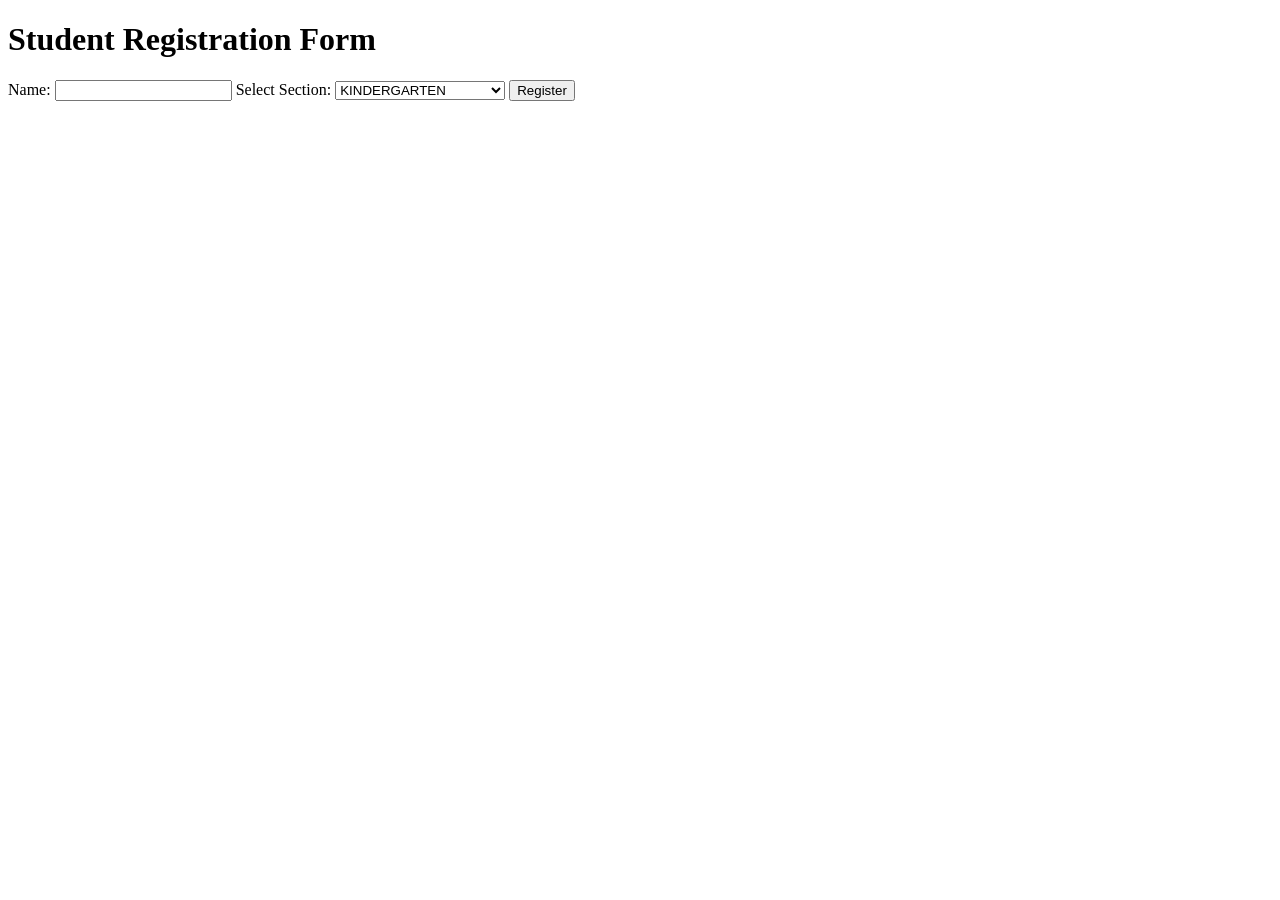
==== index.html @ bb04cddb "initial logic" ====
<!DOCTYPE html>
<html>
  <header>
    <title>ELM Schools Students Registration</title>
  </header>
  <body>
    <h1>Student Registration Form</h1>
    
    <form action="register.php" method="post">
      <label for="name">Name:</label>
      <input type="text" id="name" name="name" required>
    
      <!-- Other registration fields -->
    
      <label for="database">Select Section:</label>
      <select id="database" name="database" required>
        <option value="database1">KINDERGARTEN</option>
        <option value="database2">LOWER PRIMARY</option>
        <option value="database3">UPPER PRIMARY</option>
        <option value="database4">SECONDARY</option>
        <option value="database5">SCIENCE SECONDARY</option>
      </select>
      <input type="submit" value="Register">
    </form>
  </body>
</html>
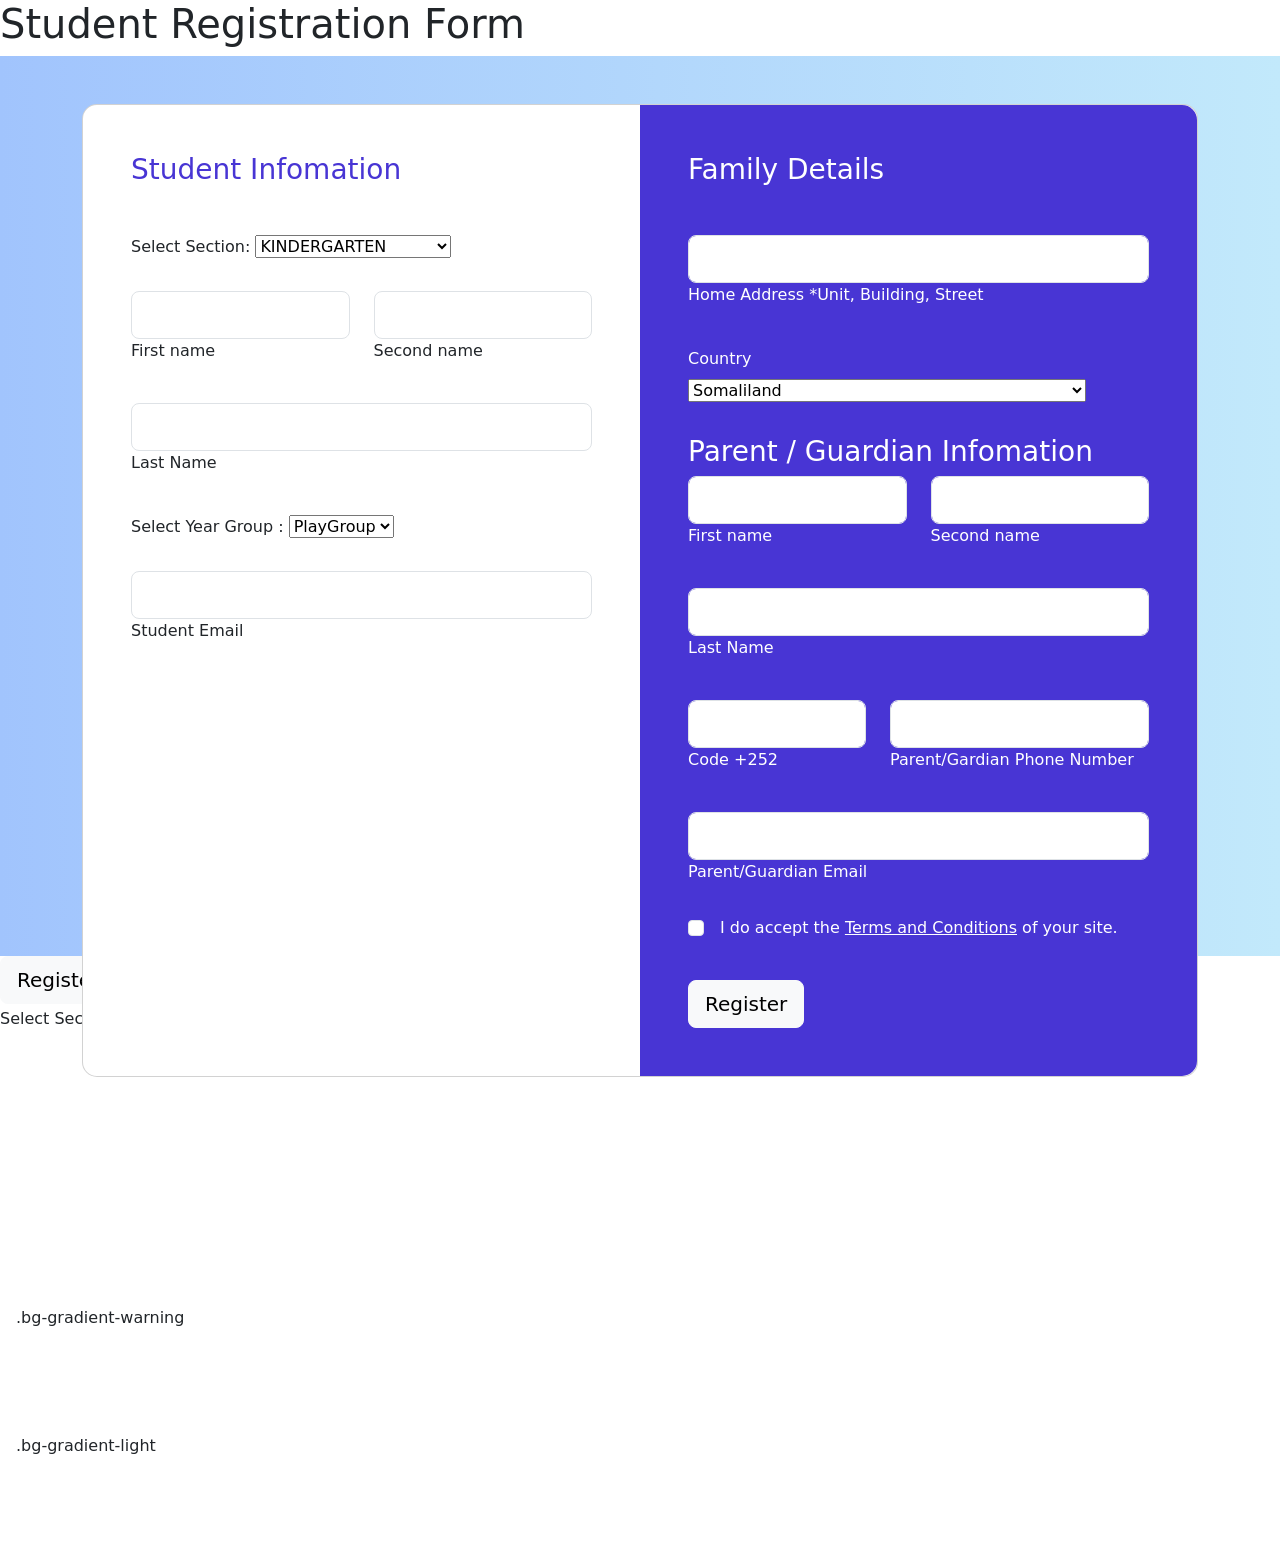
==== commit c036d905: "separate registration form for all section" ====
--- a/index.html
+++ b/index.html
@@ -2,16 +2,434 @@
 <html>
   <header>
     <title>ELM Schools Students Registration</title>
+    <link href="https://cdn.jsdelivr.net/npm/bootstrap@5.3.0/dist/css/bootstrap.min.css" rel="stylesheet" integrity="sha384-9ndCyUaIbzAi2FUVXJi0CjmCapSmO7SnpJef0486qhLnuZ2cdeRhO02iuK6FUUVM" crossorigin="anonymous">
+    <link href="style.css" rel="stylesheet">
+    <script src="https://cdn.jsdelivr.net/npm/bootstrap@5.3.0/dist/js/bootstrap.bundle.min.js" integrity="sha384-geWF76RCwLtnZ8qwWowPQNguL3RmwHVBC9FhGdlKrxdiJJigb/j/68SIy3Te4Bkz" crossorigin="anonymous"></script>
   </header>
   <body>
     <h1>Student Registration Form</h1>
-    
-    <form action="register.php" method="post">
-      <label for="name">Name:</label>
-      <input type="text" id="name" name="name" required>
-    
+    <form action="studentRegistration.php" method="post">
+    <section class="h-100 h-custom gradient-custom-2">
+      <div class="container py-5 h-100">
+        <div class="row d-flex justify-content-center align-items-center h-100">
+          <div class="col-12">
+            <div class="card card-registration card-registration-2" style="border-radius: 15px;">
+              <div class="card-body p-0">
+                <div class="row g-0">
+                  <div class="col-lg-6">
+                    <div class="p-5">
+                      <h3 class="fw-normal mb-5" style="color: #4835d4;">Student Infomation</h3>
+    
+                      <div class="mb-4 pb-2">
+                        <label for="database">Select Section:</label>
+                        <select id="database" name="database" required>
+                          <option value="database1">KINDERGARTEN</option>
+                          <option value="database2">LOWER PRIMARY</option>
+                          <option value="database3">UPPER PRIMARY</option>
+                          <option value="database4">SECONDARY</option>
+                          <option value="database5">SCIENCE SECONDARY</option>
+                        </select>
+                      </div>
+    <div id="StudentInformation">      
+      <div class="row">
+        <div class="col-md-6 mb-4 pb-2">
+
+          <div class="form-outline">
+            <input type="text" id="form3Examplev2" class="form-control form-control-lg" />
+            <label class="form-label" for="form3Examplev2">First name</label>
+          </div>
+
+        </div>
+        <div class="col-md-6 mb-4 pb-2">
+
+          <div class="form-outline">
+            <input type="text" id="form3Examplev3" class="form-control form-control-lg" />
+            <label class="form-label" for="form3Examplev3">Second name</label>
+          </div>
+
+        </div>
+      </div>
+      <div class="mb-4 pb-2">
+        <div class="form-outline">
+          <input type="text" id="form3Examplev4" class="form-control form-control-lg" />
+          <label class="form-label" for="form3Examplev4">Last Name</label>
+        </div>
+      </div>
+    </div>
+                      <div class="mb-4 pb-2">
+                        <label for="YearGroup"> Select Year Group :</label>
+                        <select class="select">
+                          <option value="2">PlayGroup</option>
+                          <option value="3">KG1</option>
+                          <option value="4">KG2</option>
+                          <option value="3">KG3</option>
+                          <option value="4">Year 1</option>
+                          <option value="3">Year 2</option>
+                          <option value="4">Year 3</option>
+                          <option value="3">Year 4</option>
+                          <option value="4">Year 5</option>
+                          <option value="3">Year 6</option>
+                          <option value="4">Year 7</option>
+                          <option value="3">Yaer 8</option>
+                          <option value="4">Year 9</option>
+                          <option value="3">Year 10</option>
+                          <option value="4">Yaer 11</option>
+                          <option value="3">A level</option>
+                        </select>
+                      </div>
+    
+                      <div class="mb-4 pb-2">
+                        <div class="form-outline">
+                          <input type="email" id="form3Examplev4" class="form-control form-control-lg" />
+                          <label class="form-label" for="form3Examplev4">Student Email</label>
+                        </div>
+                      </div>
+    
+                      <div class="row">
+                        <div class="col-md-6 mb-4 pb-2 mb-md-0 pb-md-0">
+                        </div>
+                      </div>
+    
+                    </div>
+                  </div>
+                  <div class="col-lg-6 bg-indigo text-white">
+                    <div class="p-5">
+                      <h3 class="fw-normal mb-5">Family Details</h3>
+    
+                      <div class="mb-4 pb-2">
+                        <div class="form-outline form-white">
+                          <input type="text" id="form3Examplea2" class="form-control form-control-lg" />
+                          <label class="form-label" for="form3Examplea2">Home Address *Unit, Building, Street</label>
+                        </div>
+                      </div>
+    
+                      <div class="mb-4 pb-2">
+                        <div class="form-outline form-white"> 
+                          <label class="form-label" for="form3Examplea3">Country</label>
+                          <select>
+                          <option value="Afghanistan">Afghanistan</option>
+                        <option value="Albania">Albania</option>
+                        <option value="Algeria">Algeria</option>
+                        <option value="American Samoa">American Samoa</option>
+                        <option value="Andorra">Andorra</option>
+                        <option value="Angola">Angola</option>
+                        <option value="Anguilla">Anguilla</option>
+                        <option value="Antartica">Antarctica</option>
+                        <option value="Antigua and Barbuda">Antigua and Barbuda</option>
+                        <option value="Argentina">Argentina</option>
+                        <option value="Armenia">Armenia</option>
+                        <option value="Aruba">Aruba</option>
+                        <option value="Australia">Australia</option>
+                        <option value="Austria">Austria</option>
+                        <option value="Azerbaijan">Azerbaijan</option>
+                        <option value="Bahamas">Bahamas</option>
+                        <option value="Bahrain">Bahrain</option>
+                        <option value="Bangladesh">Bangladesh</option>
+                        <option value="Barbados">Barbados</option>
+                        <option value="Belarus">Belarus</option>
+                        <option value="Belgium">Belgium</option>
+                        <option value="Belize">Belize</option>
+                        <option value="Benin">Benin</option>
+                        <option value="Bermuda">Bermuda</option>
+                        <option value="Bhutan">Bhutan</option>
+                        <option value="Bolivia">Bolivia</option>
+                        <option value="Bosnia and Herzegowina">Bosnia and Herzegowina</option>
+                        <option value="Botswana">Botswana</option>
+                        <option value="Bouvet Island">Bouvet Island</option>
+                        <option value="Brazil">Brazil</option>
+                        <option value="British Indian Ocean Territory">British Indian Ocean Territory</option>
+                        <option value="Brunei Darussalam">Brunei Darussalam</option>
+                        <option value="Bulgaria">Bulgaria</option>
+                        <option value="Burkina Faso">Burkina Faso</option>
+                        <option value="Burundi">Burundi</option>
+                        <option value="Cambodia">Cambodia</option>
+                        <option value="Cameroon">Cameroon</option>
+                        <option value="Canada">Canada</option>
+                        <option value="Cape Verde">Cape Verde</option>
+                        <option value="Cayman Islands">Cayman Islands</option>
+                        <option value="Central African Republic">Central African Republic</option>
+                        <option value="Chad">Chad</option>
+                        <option value="Chile">Chile</option>
+                        <option value="China">China</option>
+                        <option value="Christmas Island">Christmas Island</option>
+                        <option value="Cocos Islands">Cocos (Keeling) Islands</option>
+                        <option value="Colombia">Colombia</option>
+                        <option value="Comoros">Comoros</option>
+                        <option value="Congo">Congo</option>
+                        <option value="Congo">Congo, the Democratic Republic of the</option>
+                        <option value="Cook Islands">Cook Islands</option>
+                        <option value="Costa Rica">Costa Rica</option>
+                        <option value="Cota D'Ivoire">Cote d'Ivoire</option>
+                        <option value="Croatia">Croatia (Hrvatska)</option>
+                        <option value="Cuba">Cuba</option>
+                        <option value="Cyprus">Cyprus</option>
+                        <option value="Czech Republic">Czech Republic</option>
+                        <option value="Denmark">Denmark</option>
+                        <option value="Djibouti">Djibouti</option>
+                        <option value="Dominica">Dominica</option>
+                        <option value="Dominican Republic">Dominican Republic</option>
+                        <option value="East Timor">East Timor</option>
+                        <option value="Ecuador">Ecuador</option>
+                        <option value="Egypt">Egypt</option>
+                        <option value="El Salvador">El Salvador</option>
+                        <option value="Equatorial Guinea">Equatorial Guinea</option>
+                        <option value="Eritrea">Eritrea</option>
+                        <option value="Estonia">Estonia</option>
+                        <option value="Ethiopia">Ethiopia</option>
+                        <option value="Falkland Islands">Falkland Islands (Malvinas)</option>
+                        <option value="Faroe Islands">Faroe Islands</option>
+                        <option value="Fiji">Fiji</option>
+                        <option value="Finland">Finland</option>
+                        <option value="France">France</option>
+                        <option value="France Metropolitan">France, Metropolitan</option>
+                        <option value="French Guiana">French Guiana</option>
+                        <option value="French Polynesia">French Polynesia</option>
+                        <option value="French Southern Territories">French Southern Territories</option>
+                        <option value="Gabon">Gabon</option>
+                        <option value="Gambia">Gambia</option>
+                        <option value="Georgia">Georgia</option>
+                        <option value="Germany">Germany</option>
+                        <option value="Ghana">Ghana</option>
+                        <option value="Gibraltar">Gibraltar</option>
+                        <option value="Greece">Greece</option>
+                        <option value="Greenland">Greenland</option>
+                        <option value="Grenada">Grenada</option>
+                        <option value="Guadeloupe">Guadeloupe</option>
+                        <option value="Guam">Guam</option>
+                        <option value="Guatemala">Guatemala</option>
+                        <option value="Guinea">Guinea</option>
+                        <option value="Guinea-Bissau">Guinea-Bissau</option>
+                        <option value="Guyana">Guyana</option>
+                        <option value="Haiti">Haiti</option>
+                        <option value="Heard and McDonald Islands">Heard and Mc Donald Islands</option>
+                        <option value="Holy See">Holy See (Vatican City State)</option>
+                        <option value="Honduras">Honduras</option>
+                        <option value="Hong Kong">Hong Kong</option>
+                        <option value="Hungary">Hungary</option>
+                        <option value="Iceland">Iceland</option>
+                        <option value="India">India</option>
+                        <option value="Indonesia">Indonesia</option>
+                        <option value="Iran">Iran (Islamic Republic of)</option>
+                        <option value="Iraq">Iraq</option>
+                        <option value="Ireland">Ireland</option>
+                        <option value="Israel">Israel</option>
+                        <option value="Italy">Italy</option>
+                        <option value="Jamaica">Jamaica</option>
+                        <option value="Japan">Japan</option>
+                        <option value="Jordan">Jordan</option>
+                        <option value="Kazakhstan">Kazakhstan</option>
+                        <option value="Kenya">Kenya</option>
+                        <option value="Kiribati">Kiribati</option>
+                        <option value="Democratic People's Republic of Korea">Korea, Democratic People's Republic of</option>
+                        <option value="Korea">Korea, Republic of</option>
+                        <option value="Kuwait">Kuwait</option>
+                        <option value="Kyrgyzstan">Kyrgyzstan</option>
+                        <option value="Lao">Lao People's Democratic Republic</option>
+                        <option value="Latvia">Latvia</option>
+                        <option value="Lebanon">Lebanon</option>
+                        <option value="Lesotho">Lesotho</option>
+                        <option value="Liberia">Liberia</option>
+                        <option value="Libyan Arab Jamahiriya">Libyan Arab Jamahiriya</option>
+                        <option value="Liechtenstein">Liechtenstein</option>
+                        <option value="Lithuania">Lithuania</option>
+                        <option value="Luxembourg">Luxembourg</option>
+                        <option value="Macau">Macau</option>
+                        <option value="Macedonia">Macedonia, The Former Yugoslav Republic of</option>
+                        <option value="Madagascar">Madagascar</option>
+                        <option value="Malawi">Malawi</option>
+                        <option value="Malaysia">Malaysia</option>
+                        <option value="Maldives">Maldives</option>
+                        <option value="Mali">Mali</option>
+                        <option value="Malta">Malta</option>
+                        <option value="Marshall Islands">Marshall Islands</option>
+                        <option value="Martinique">Martinique</option>
+                        <option value="Mauritania">Mauritania</option>
+                        <option value="Mauritius">Mauritius</option>
+                        <option value="Mayotte">Mayotte</option>
+                        <option value="Mexico">Mexico</option>
+                        <option value="Micronesia">Micronesia, Federated States of</option>
+                        <option value="Moldova">Moldova, Republic of</option>
+                        <option value="Monaco">Monaco</option>
+                        <option value="Mongolia">Mongolia</option>
+                        <option value="Montserrat">Montserrat</option>
+                        <option value="Morocco">Morocco</option>
+                        <option value="Mozambique">Mozambique</option>
+                        <option value="Myanmar">Myanmar</option>
+                        <option value="Namibia">Namibia</option>
+                        <option value="Nauru">Nauru</option>
+                        <option value="Nepal">Nepal</option>
+                        <option value="Netherlands">Netherlands</option>
+                        <option value="Netherlands Antilles">Netherlands Antilles</option>
+                        <option value="New Caledonia">New Caledonia</option>
+                        <option value="New Zealand">New Zealand</option>
+                        <option value="Nicaragua">Nicaragua</option>
+                        <option value="Niger">Niger</option>
+                        <option value="Nigeria">Nigeria</option>
+                        <option value="Niue">Niue</option>
+                        <option value="Norfolk Island">Norfolk Island</option>
+                        <option value="Northern Mariana Islands">Northern Mariana Islands</option>
+                        <option value="Norway">Norway</option>
+                        <option value="Oman">Oman</option>
+                        <option value="Pakistan">Pakistan</option>
+                        <option value="Palau">Palau</option>
+                        <option value="Panama">Panama</option>
+                        <option value="Papua New Guinea">Papua New Guinea</option>
+                        <option value="Paraguay">Paraguay</option>
+                        <option value="Peru">Peru</option>
+                        <option value="Philippines">Philippines</option>
+                        <option value="Pitcairn">Pitcairn</option>
+                        <option value="Poland">Poland</option>
+                        <option value="Portugal">Portugal</option>
+                        <option value="Puerto Rico">Puerto Rico</option>
+                        <option value="Qatar">Qatar</option>
+                        <option value="Reunion">Reunion</option>
+                        <option value="Romania">Romania</option>
+                        <option value="Russia">Russian Federation</option>
+                        <option value="Rwanda">Rwanda</option>
+                        <option value="Saint Kitts and Nevis">Saint Kitts and Nevis</option> 
+                        <option value="Saint LUCIA">Saint LUCIA</option>
+                        <option value="Saint Vincent">Saint Vincent and the Grenadines</option>
+                        <option value="Samoa">Samoa</option>
+                        <option value="San Marino">San Marino</option>
+                        <option value="Sao Tome and Principe">Sao Tome and Principe</option> 
+                        <option value="Saudi Arabia">Saudi Arabia</option>
+                        <option value="Senegal">Senegal</option>
+                        <option value="Seychelles">Seychelles</option>
+                        <option value="Sierra">Sierra Leone</option>
+                        <option value="Singapore">Singapore</option>
+                        <option value="Slovakia">Slovakia (Slovak Republic)</option>
+                        <option value="Slovenia">Slovenia</option>
+                        <option value="Solomon Islands">Solomon Islands</option>
+                        <option value="Somaliland" selected>Somaliland</option>
+                        <option value="Somalia">Somalia</option>
+                        <option value="South Africa">South Africa</option>
+                        <option value="South Georgia">South Georgia and the South Sandwich Islands</option>
+                        <option value="Span">Spain</option>
+                        <option value="SriLanka">Sri Lanka</option>
+                        <option value="St. Helena">St. Helena</option>
+                        <option value="St. Pierre and Miguelon">St. Pierre and Miquelon</option>
+                        <option value="Sudan">Sudan</option>
+                        <option value="Suriname">Suriname</option>
+                        <option value="Svalbard">Svalbard and Jan Mayen Islands</option>
+                        <option value="Swaziland">Swaziland</option>
+                        <option value="Sweden">Sweden</option>
+                        <option value="Switzerland">Switzerland</option>
+                        <option value="Syria">Syrian Arab Republic</option>
+                        <option value="Taiwan">Taiwan, Province of China</option>
+                        <option value="Tajikistan">Tajikistan</option>
+                        <option value="Tanzania">Tanzania, United Republic of</option>
+                        <option value="Thailand">Thailand</option>
+                        <option value="Togo">Togo</option>
+                        <option value="Tokelau">Tokelau</option>
+                        <option value="Tonga">Tonga</option>
+                        <option value="Trinidad and Tobago">Trinidad and Tobago</option>
+                        <option value="Tunisia">Tunisia</option>
+                        <option value="Turkey">Turkey</option>
+                        <option value="Turkmenistan">Turkmenistan</option>
+                        <option value="Turks and Caicos">Turks and Caicos Islands</option>
+                        <option value="Tuvalu">Tuvalu</option>
+                        <option value="Uganda">Uganda</option>
+                        <option value="Ukraine">Ukraine</option>
+                        <option value="United Arab Emirates">United Arab Emirates</option>
+                        <option value="United Kingdom">United Kingdom</option>
+                        <option value="United States">United States</option>
+                        <option value="United States Minor Outlying Islands">United States Minor Outlying Islands</option>
+                        <option value="Uruguay">Uruguay</option>
+                        <option value="Uzbekistan">Uzbekistan</option>
+                        <option value="Vanuatu">Vanuatu</option>
+                        <option value="Venezuela">Venezuela</option>
+                        <option value="Vietnam">Viet Nam</option>
+                        <option value="Virgin Islands (British)">Virgin Islands (British)</option>
+                        <option value="Virgin Islands (U.S)">Virgin Islands (U.S.)</option>
+                        <option value="Wallis and Futana Islands">Wallis and Futuna Islands</option>
+                        <option value="Western Sahara">Western Sahara</option>
+                        <option value="Yemen">Yemen</option>
+                        <option value="Serbia">Serbia</option>
+                        <option value="Zambia">Zambia</option>
+                        <option value="Zimbabwe">Zimbabwe</option>
+                        </select>
+                        </div>
+                      </div>
+    <div>
+      <h3>Parent / Guardian Infomation</h3>
+    </div>
+    <div class="row">
+      <div class="col-md-6 mb-4 pb-2">
+
+        <div class="form-outline">
+          <input type="text" id="form3Examplev2" class="form-control form-control-lg" />
+          <label class="form-label" for="form3Examplev2">First name</label>
+        </div>
+
+      </div>
+      <div class="col-md-6 mb-4 pb-2">
+
+        <div class="form-outline">
+          <input type="text" id="form3Examplev3" class="form-control form-control-lg" />
+          <label class="form-label" for="form3Examplev3">Second name</label>
+        </div>
+
+      </div>
+    </div>
+    <div class="mb-4 pb-2">
+      <div class="form-outline">
+        <input type="text" id="form3Examplev4" class="form-control form-control-lg" />
+        <label class="form-label" for="form3Examplev4">Last Name</label>
+      </div>
+    </div>     
+    
+                      <div class="row">
+                        <div class="col-md-5 mb-4 pb-2">
+    
+                          <div class="form-outline form-white">
+                            <input type="text" id="form3Examplea7" class="form-control form-control-lg" />
+                            <label class="form-label" for="form3Examplea7">Code +252</label>
+                          </div>
+    
+                        </div>
+                        <div class="col-md-7 mb-4 pb-2">
+    
+                          <div class="form-outline form-white">
+                            <input type="text" id="form3Examplea8" class="form-control form-control-lg" />
+                            <label class="form-label" for="form3Examplea8">Parent/Gardian Phone Number</label>
+                          </div>
+    
+                        </div>
+                      </div>
+    
+                      <div class="mb-4">
+                        <div class="form-outline form-white">
+                          <input type="text" id="form3Examplea9" class="form-control form-control-lg" />
+                          <label class="form-label" for="form3Examplea9">Parent/Guardian Email</label>
+                        </div>
+                      </div>
+    
+                      <div class="form-check d-flex justify-content-start mb-4 pb-3">
+                        <input class="form-check-input me-3" type="checkbox" value="" id="form2Example3c" />
+                        <label class="form-check-label text-white" for="form2Example3">
+                          I do accept the <a href="#!" class="text-white"><u>Terms and Conditions</u></a> of your
+                          site.
+                        </label>
+                      </div>
+    
+                      <button type="button" class="btn btn-light btn-lg"
+                        data-mdb-ripple-color="dark">Register</button>
+    
+                    </div>
+                  </div>
+                </div>
+              </div>
+            </div>
+          </div>
+        </div>
+      </div>
+    </section>    
+    <input type="submit" value="Register" class="btn btn-light btn-lg"
+    data-mdb-ripple-color="dark">
+  </form>
+
+    <form action="studentRegistration.php" method="post">    
       <!-- Other registration fields -->
-    
       <label for="database">Select Section:</label>
       <select id="database" name="database" required>
         <option value="database1">KINDERGARTEN</option>
@@ -20,7 +438,17 @@
         <option value="database4">SECONDARY</option>
         <option value="database5">SCIENCE SECONDARY</option>
       </select>
+      <label for="name">Name:</label>
+      <input type="text" id="name" name="name" required>
       <input type="submit" value="Register">
     </form>
+    <div class="p-3 mb-2 bg-gradient-primary text-white">.bg-gradient-primary</div>
+<div class="p-3 mb-2 bg-gradient-secondary text-white">.bg-gradient-secondary</div>
+<div class="p-3 mb-2 bg-gradient-success text-white">.bg-gradient-success</div>
+<div class="p-3 mb-2 bg-gradient-danger text-white">.bg-gradient-danger</div>
+<div class="p-3 mb-2 bg-gradient-warning text-dark">.bg-gradient-warning</div>
+<div class="p-3 mb-2 bg-gradient-info text-white">.bg-gradient-info</div>
+<div class="p-3 mb-2 bg-gradient-light text-dark">.bg-gradient-light</div>
+<div class="p-3 mb-2 bg-gradient-dark text-white">.bg-gradient-dark</div>
   </body>
 </html>
--- a/style.css
+++ b/style.css
@@ -0,0 +1,41 @@
+@media (min-width: 1025px) {
+    .h-custom {
+    height: 100vh !important;
+    }
+    }
+    .card-registration .select-input.form-control[readonly]:not([disabled]) {
+    font-size: 1rem;
+    line-height: 2.15;
+    padding-left: .75em;
+    padding-right: .75em;
+    }
+    .card-registration .select-arrow {
+    top: 13px;
+    }
+    
+    .gradient-custom-2 {
+    /* fallback for old browsers */
+    background: #a1c4fd;
+    
+    /* Chrome 10-25, Safari 5.1-6 */
+    background: -webkit-linear-gradient(to right, rgba(161, 196, 253, 1), rgba(194, 233, 251, 1));
+    
+    /* W3C, IE 10+/ Edge, Firefox 16+, Chrome 26+, Opera 12+, Safari 7+ */
+    background: linear-gradient(to right, rgba(161, 196, 253, 1), rgba(194, 233, 251, 1))
+    }
+    
+    .bg-indigo {
+    background-color: #4835d4;
+    }
+    @media (min-width: 992px) {
+    .card-registration-2 .bg-indigo {
+    border-top-right-radius: 15px;
+    border-bottom-right-radius: 15px;
+    }
+    }
+    @media (max-width: 991px) {
+    .card-registration-2 .bg-indigo {
+    border-bottom-left-radius: 15px;
+    border-bottom-right-radius: 15px;
+    }
+    }
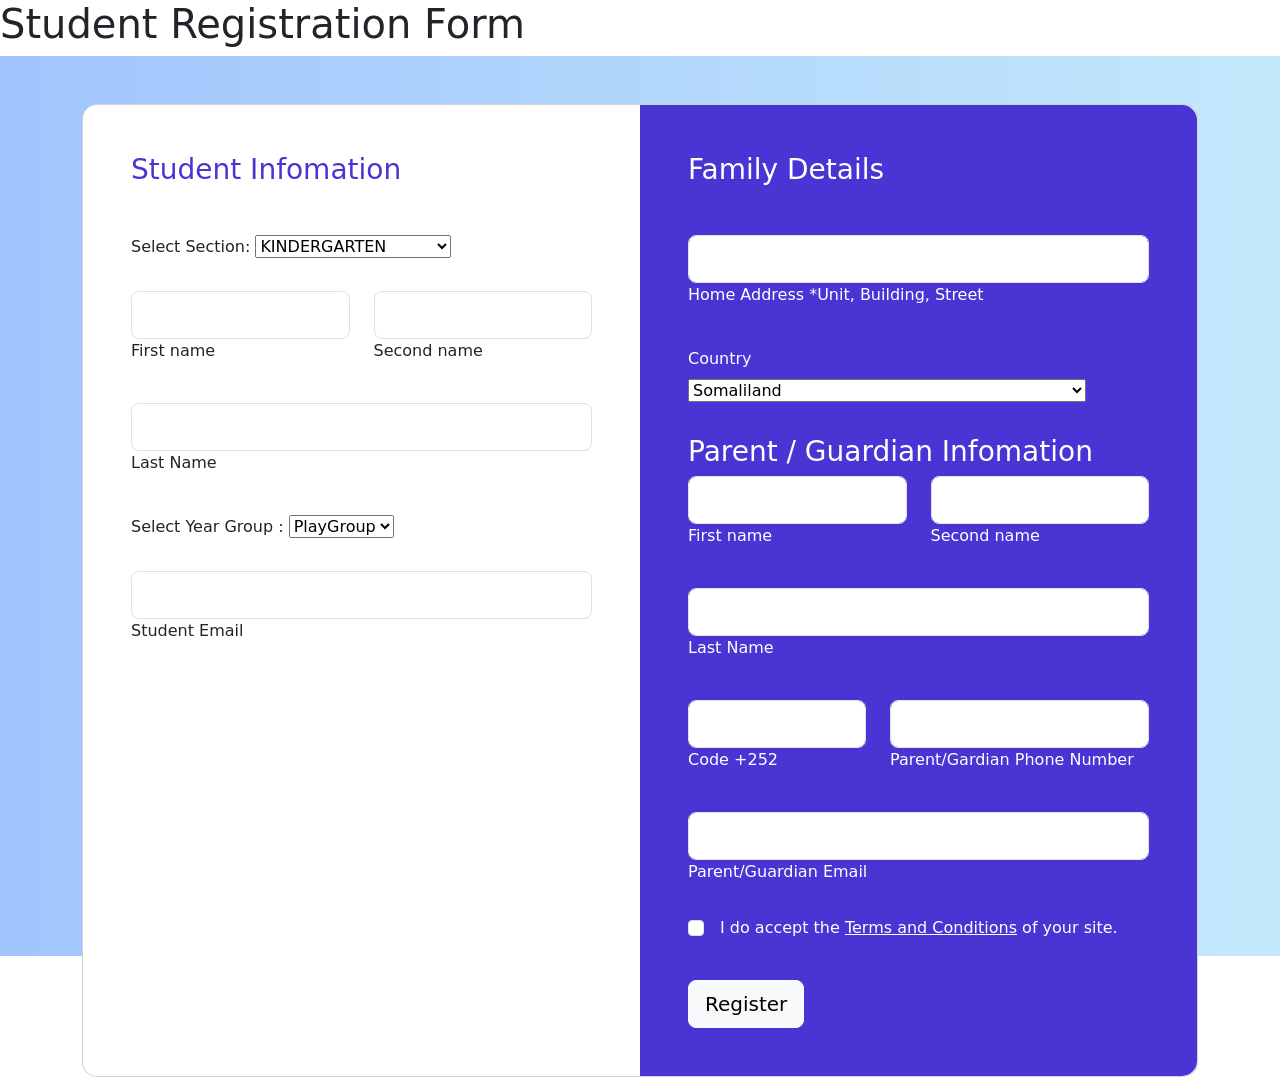
==== commit 7ab23d1d: "Registration: imporve frontend" ====
--- a/index.html
+++ b/index.html
@@ -424,31 +424,6 @@
         </div>
       </div>
     </section>    
-    <input type="submit" value="Register" class="btn btn-light btn-lg"
-    data-mdb-ripple-color="dark">
   </form>
-
-    <form action="studentRegistration.php" method="post">    
-      <!-- Other registration fields -->
-      <label for="database">Select Section:</label>
-      <select id="database" name="database" required>
-        <option value="database1">KINDERGARTEN</option>
-        <option value="database2">LOWER PRIMARY</option>
-        <option value="database3">UPPER PRIMARY</option>
-        <option value="database4">SECONDARY</option>
-        <option value="database5">SCIENCE SECONDARY</option>
-      </select>
-      <label for="name">Name:</label>
-      <input type="text" id="name" name="name" required>
-      <input type="submit" value="Register">
-    </form>
-    <div class="p-3 mb-2 bg-gradient-primary text-white">.bg-gradient-primary</div>
-<div class="p-3 mb-2 bg-gradient-secondary text-white">.bg-gradient-secondary</div>
-<div class="p-3 mb-2 bg-gradient-success text-white">.bg-gradient-success</div>
-<div class="p-3 mb-2 bg-gradient-danger text-white">.bg-gradient-danger</div>
-<div class="p-3 mb-2 bg-gradient-warning text-dark">.bg-gradient-warning</div>
-<div class="p-3 mb-2 bg-gradient-info text-white">.bg-gradient-info</div>
-<div class="p-3 mb-2 bg-gradient-light text-dark">.bg-gradient-light</div>
-<div class="p-3 mb-2 bg-gradient-dark text-white">.bg-gradient-dark</div>
   </body>
 </html>
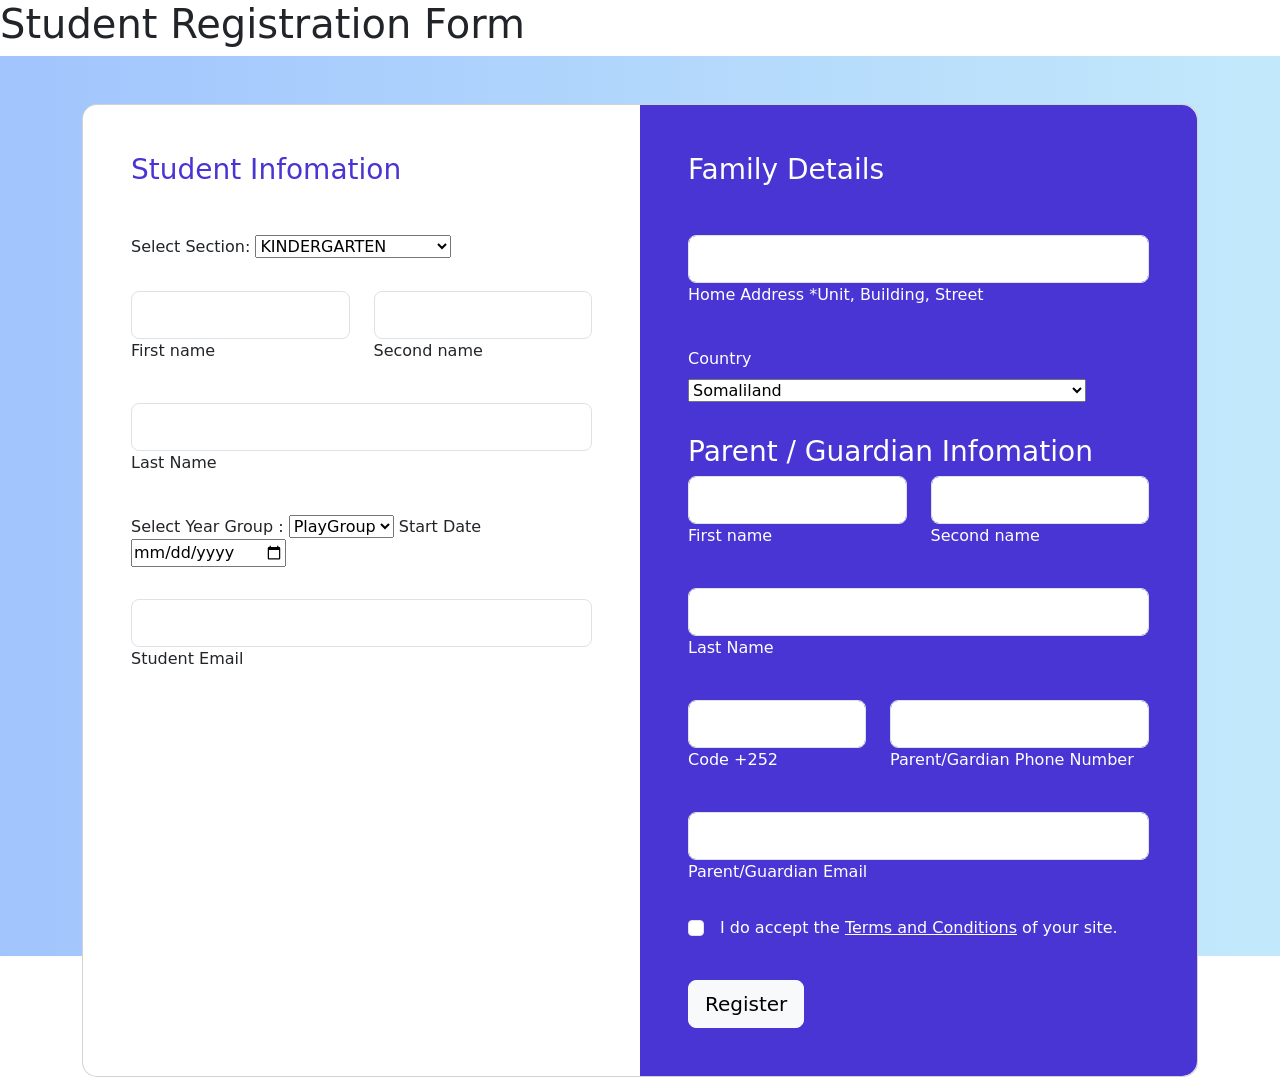
==== commit d51a90b9: "fearture: match naming convention" ====
--- a/index.html
+++ b/index.html
@@ -35,24 +35,24 @@
         <div class="col-md-6 mb-4 pb-2">
 
           <div class="form-outline">
-            <input type="text" id="form3Examplev2" class="form-control form-control-lg" />
-            <label class="form-label" for="form3Examplev2">First name</label>
+            <input type="text" id="firstName" class="form-control form-control-lg" />
+            <label class="form-label" for="firstName" required>First name</label>
           </div>
 
         </div>
         <div class="col-md-6 mb-4 pb-2">
 
           <div class="form-outline">
-            <input type="text" id="form3Examplev3" class="form-control form-control-lg" />
-            <label class="form-label" for="form3Examplev3">Second name</label>
+            <input type="text" id="secondName" class="form-control form-control-lg" />
+        <label class="form-label" for="secondName" required>Second name</label>
           </div>
 
         </div>
       </div>
       <div class="mb-4 pb-2">
         <div class="form-outline">
-          <input type="text" id="form3Examplev4" class="form-control form-control-lg" />
-          <label class="form-label" for="form3Examplev4">Last Name</label>
+          <input type="text" id="surname" class="form-control form-control-lg" />
+          <label class="form-label" for="surname" required>Last Name</label>
         </div>
       </div>
     </div>
@@ -76,6 +76,8 @@
                           <option value="4">Yaer 11</option>
                           <option value="3">A level</option>
                         </select>
+                        <label for="dateStart">Start Date</label>
+                        <input type="date" value="dateStart">
                       </div>
     
                       <div class="mb-4 pb-2">
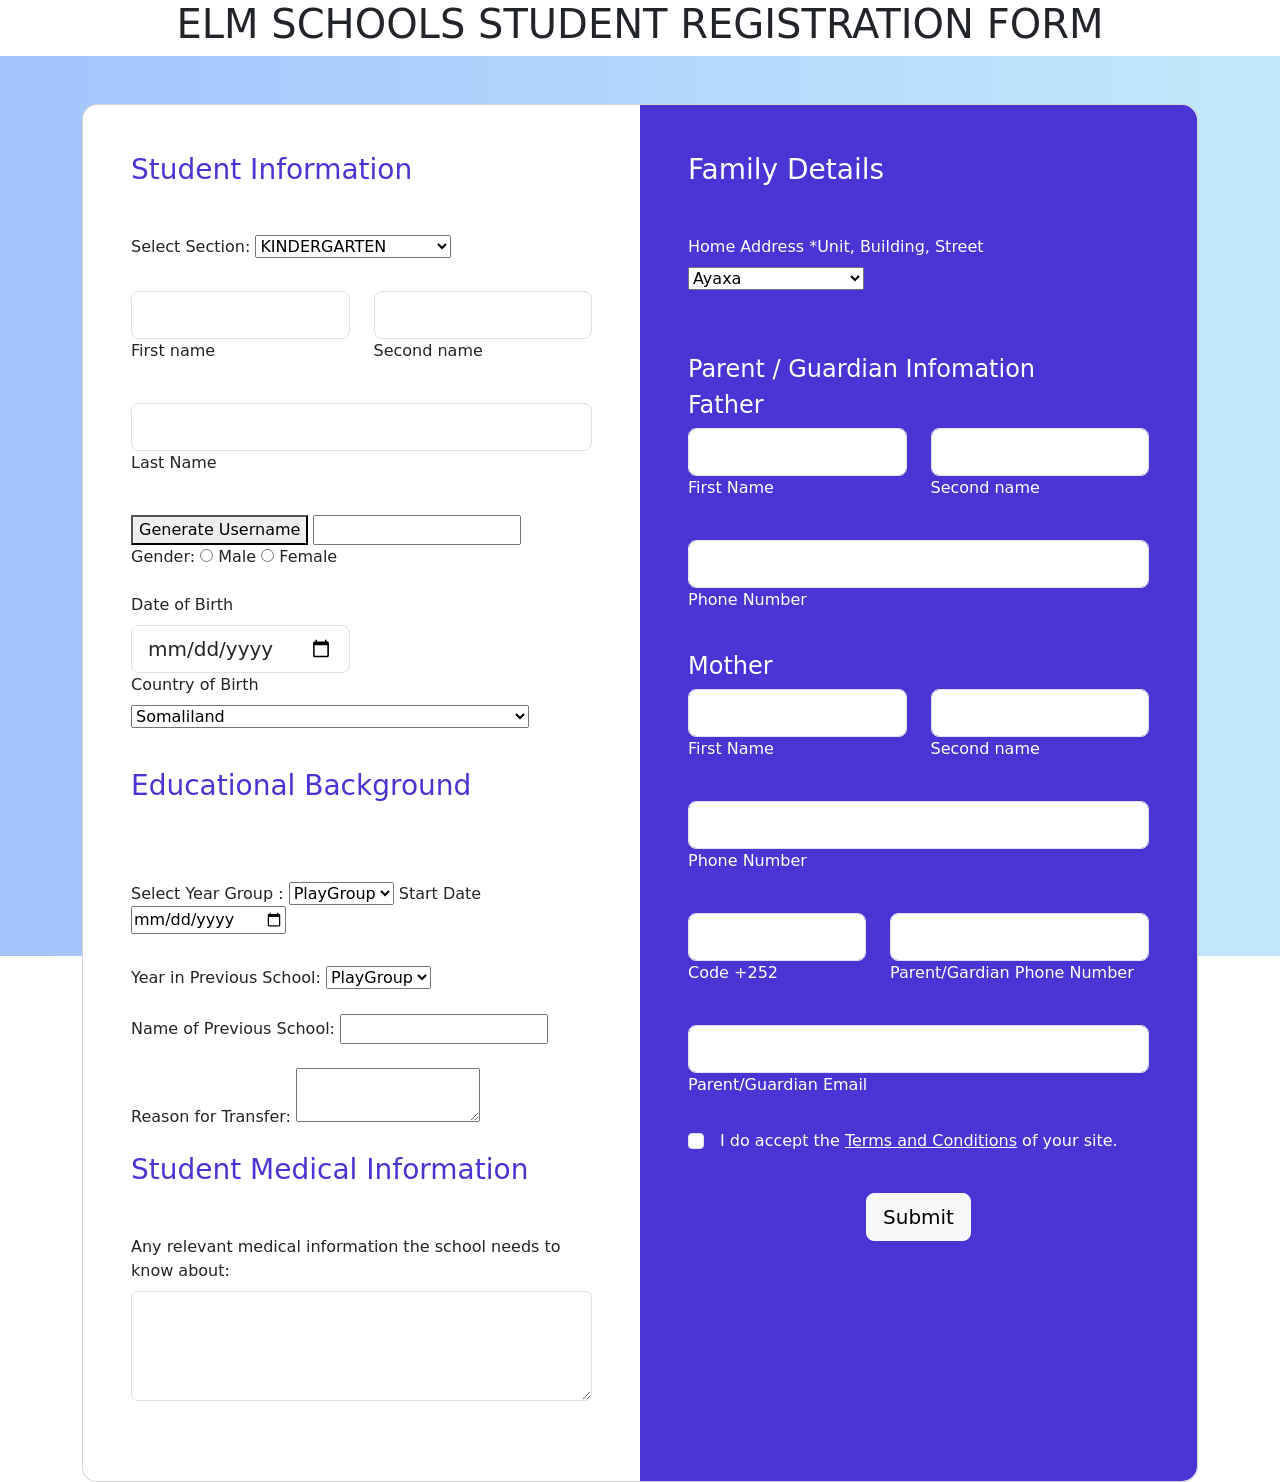
==== commit 041fc1b1: "Registrations:works as expected" ====
--- a/index.html
+++ b/index.html
@@ -1,431 +1,574 @@
-<!DOCTYPE html>
-<html>
-  <header>
-    <title>ELM Schools Students Registration</title>
-    <link href="https://cdn.jsdelivr.net/npm/bootstrap@5.3.0/dist/css/bootstrap.min.css" rel="stylesheet" integrity="sha384-9ndCyUaIbzAi2FUVXJi0CjmCapSmO7SnpJef0486qhLnuZ2cdeRhO02iuK6FUUVM" crossorigin="anonymous">
-    <link href="style.css" rel="stylesheet">
-    <script src="https://cdn.jsdelivr.net/npm/bootstrap@5.3.0/dist/js/bootstrap.bundle.min.js" integrity="sha384-geWF76RCwLtnZ8qwWowPQNguL3RmwHVBC9FhGdlKrxdiJJigb/j/68SIy3Te4Bkz" crossorigin="anonymous"></script>
-  </header>
-  <body>
-    <h1>Student Registration Form</h1>
-    <form action="studentRegistration.php" method="post">
-    <section class="h-100 h-custom gradient-custom-2">
-      <div class="container py-5 h-100">
-        <div class="row d-flex justify-content-center align-items-center h-100">
-          <div class="col-12">
-            <div class="card card-registration card-registration-2" style="border-radius: 15px;">
-              <div class="card-body p-0">
-                <div class="row g-0">
-                  <div class="col-lg-6">
-                    <div class="p-5">
-                      <h3 class="fw-normal mb-5" style="color: #4835d4;">Student Infomation</h3>
-    
-                      <div class="mb-4 pb-2">
-                        <label for="database">Select Section:</label>
-                        <select id="database" name="database" required>
-                          <option value="database1">KINDERGARTEN</option>
-                          <option value="database2">LOWER PRIMARY</option>
-                          <option value="database3">UPPER PRIMARY</option>
-                          <option value="database4">SECONDARY</option>
-                          <option value="database5">SCIENCE SECONDARY</option>
-                        </select>
-                      </div>
-    <div id="StudentInformation">      
-      <div class="row">
-        <div class="col-md-6 mb-4 pb-2">
-
-          <div class="form-outline">
-            <input type="text" id="firstName" class="form-control form-control-lg" />
-            <label class="form-label" for="firstName" required>First name</label>
-          </div>
-
-        </div>
-        <div class="col-md-6 mb-4 pb-2">
-
-          <div class="form-outline">
-            <input type="text" id="secondName" class="form-control form-control-lg" />
-        <label class="form-label" for="secondName" required>Second name</label>
-          </div>
-
-        </div>
-      </div>
-      <div class="mb-4 pb-2">
-        <div class="form-outline">
-          <input type="text" id="surname" class="form-control form-control-lg" />
-          <label class="form-label" for="surname" required>Last Name</label>
-        </div>
-      </div>
-    </div>
-                      <div class="mb-4 pb-2">
-                        <label for="YearGroup"> Select Year Group :</label>
-                        <select class="select">
-                          <option value="2">PlayGroup</option>
-                          <option value="3">KG1</option>
-                          <option value="4">KG2</option>
-                          <option value="3">KG3</option>
-                          <option value="4">Year 1</option>
-                          <option value="3">Year 2</option>
-                          <option value="4">Year 3</option>
-                          <option value="3">Year 4</option>
-                          <option value="4">Year 5</option>
-                          <option value="3">Year 6</option>
-                          <option value="4">Year 7</option>
-                          <option value="3">Yaer 8</option>
-                          <option value="4">Year 9</option>
-                          <option value="3">Year 10</option>
-                          <option value="4">Yaer 11</option>
-                          <option value="3">A level</option>
-                        </select>
-                        <label for="dateStart">Start Date</label>
-                        <input type="date" value="dateStart">
-                      </div>
-    
-                      <div class="mb-4 pb-2">
-                        <div class="form-outline">
-                          <input type="email" id="form3Examplev4" class="form-control form-control-lg" />
-                          <label class="form-label" for="form3Examplev4">Student Email</label>
-                        </div>
-                      </div>
-    
-                      <div class="row">
-                        <div class="col-md-6 mb-4 pb-2 mb-md-0 pb-md-0">
-                        </div>
-                      </div>
-    
-                    </div>
-                  </div>
-                  <div class="col-lg-6 bg-indigo text-white">
-                    <div class="p-5">
-                      <h3 class="fw-normal mb-5">Family Details</h3>
-    
-                      <div class="mb-4 pb-2">
-                        <div class="form-outline form-white">
-                          <input type="text" id="form3Examplea2" class="form-control form-control-lg" />
-                          <label class="form-label" for="form3Examplea2">Home Address *Unit, Building, Street</label>
-                        </div>
-                      </div>
-    
-                      <div class="mb-4 pb-2">
-                        <div class="form-outline form-white"> 
-                          <label class="form-label" for="form3Examplea3">Country</label>
-                          <select>
-                          <option value="Afghanistan">Afghanistan</option>
-                        <option value="Albania">Albania</option>
-                        <option value="Algeria">Algeria</option>
-                        <option value="American Samoa">American Samoa</option>
-                        <option value="Andorra">Andorra</option>
-                        <option value="Angola">Angola</option>
-                        <option value="Anguilla">Anguilla</option>
-                        <option value="Antartica">Antarctica</option>
-                        <option value="Antigua and Barbuda">Antigua and Barbuda</option>
-                        <option value="Argentina">Argentina</option>
-                        <option value="Armenia">Armenia</option>
-                        <option value="Aruba">Aruba</option>
-                        <option value="Australia">Australia</option>
-                        <option value="Austria">Austria</option>
-                        <option value="Azerbaijan">Azerbaijan</option>
-                        <option value="Bahamas">Bahamas</option>
-                        <option value="Bahrain">Bahrain</option>
-                        <option value="Bangladesh">Bangladesh</option>
-                        <option value="Barbados">Barbados</option>
-                        <option value="Belarus">Belarus</option>
-                        <option value="Belgium">Belgium</option>
-                        <option value="Belize">Belize</option>
-                        <option value="Benin">Benin</option>
-                        <option value="Bermuda">Bermuda</option>
-                        <option value="Bhutan">Bhutan</option>
-                        <option value="Bolivia">Bolivia</option>
-                        <option value="Bosnia and Herzegowina">Bosnia and Herzegowina</option>
-                        <option value="Botswana">Botswana</option>
-                        <option value="Bouvet Island">Bouvet Island</option>
-                        <option value="Brazil">Brazil</option>
-                        <option value="British Indian Ocean Territory">British Indian Ocean Territory</option>
-                        <option value="Brunei Darussalam">Brunei Darussalam</option>
-                        <option value="Bulgaria">Bulgaria</option>
-                        <option value="Burkina Faso">Burkina Faso</option>
-                        <option value="Burundi">Burundi</option>
-                        <option value="Cambodia">Cambodia</option>
-                        <option value="Cameroon">Cameroon</option>
-                        <option value="Canada">Canada</option>
-                        <option value="Cape Verde">Cape Verde</option>
-                        <option value="Cayman Islands">Cayman Islands</option>
-                        <option value="Central African Republic">Central African Republic</option>
-                        <option value="Chad">Chad</option>
-                        <option value="Chile">Chile</option>
-                        <option value="China">China</option>
-                        <option value="Christmas Island">Christmas Island</option>
-                        <option value="Cocos Islands">Cocos (Keeling) Islands</option>
-                        <option value="Colombia">Colombia</option>
-                        <option value="Comoros">Comoros</option>
-                        <option value="Congo">Congo</option>
-                        <option value="Congo">Congo, the Democratic Republic of the</option>
-                        <option value="Cook Islands">Cook Islands</option>
-                        <option value="Costa Rica">Costa Rica</option>
-                        <option value="Cota D'Ivoire">Cote d'Ivoire</option>
-                        <option value="Croatia">Croatia (Hrvatska)</option>
-                        <option value="Cuba">Cuba</option>
-                        <option value="Cyprus">Cyprus</option>
-                        <option value="Czech Republic">Czech Republic</option>
-                        <option value="Denmark">Denmark</option>
-                        <option value="Djibouti">Djibouti</option>
-                        <option value="Dominica">Dominica</option>
-                        <option value="Dominican Republic">Dominican Republic</option>
-                        <option value="East Timor">East Timor</option>
-                        <option value="Ecuador">Ecuador</option>
-                        <option value="Egypt">Egypt</option>
-                        <option value="El Salvador">El Salvador</option>
-                        <option value="Equatorial Guinea">Equatorial Guinea</option>
-                        <option value="Eritrea">Eritrea</option>
-                        <option value="Estonia">Estonia</option>
-                        <option value="Ethiopia">Ethiopia</option>
-                        <option value="Falkland Islands">Falkland Islands (Malvinas)</option>
-                        <option value="Faroe Islands">Faroe Islands</option>
-                        <option value="Fiji">Fiji</option>
-                        <option value="Finland">Finland</option>
-                        <option value="France">France</option>
-                        <option value="France Metropolitan">France, Metropolitan</option>
-                        <option value="French Guiana">French Guiana</option>
-                        <option value="French Polynesia">French Polynesia</option>
-                        <option value="French Southern Territories">French Southern Territories</option>
-                        <option value="Gabon">Gabon</option>
-                        <option value="Gambia">Gambia</option>
-                        <option value="Georgia">Georgia</option>
-                        <option value="Germany">Germany</option>
-                        <option value="Ghana">Ghana</option>
-                        <option value="Gibraltar">Gibraltar</option>
-                        <option value="Greece">Greece</option>
-                        <option value="Greenland">Greenland</option>
-                        <option value="Grenada">Grenada</option>
-                        <option value="Guadeloupe">Guadeloupe</option>
-                        <option value="Guam">Guam</option>
-                        <option value="Guatemala">Guatemala</option>
-                        <option value="Guinea">Guinea</option>
-                        <option value="Guinea-Bissau">Guinea-Bissau</option>
-                        <option value="Guyana">Guyana</option>
-                        <option value="Haiti">Haiti</option>
-                        <option value="Heard and McDonald Islands">Heard and Mc Donald Islands</option>
-                        <option value="Holy See">Holy See (Vatican City State)</option>
-                        <option value="Honduras">Honduras</option>
-                        <option value="Hong Kong">Hong Kong</option>
-                        <option value="Hungary">Hungary</option>
-                        <option value="Iceland">Iceland</option>
-                        <option value="India">India</option>
-                        <option value="Indonesia">Indonesia</option>
-                        <option value="Iran">Iran (Islamic Republic of)</option>
-                        <option value="Iraq">Iraq</option>
-                        <option value="Ireland">Ireland</option>
-                        <option value="Israel">Israel</option>
-                        <option value="Italy">Italy</option>
-                        <option value="Jamaica">Jamaica</option>
-                        <option value="Japan">Japan</option>
-                        <option value="Jordan">Jordan</option>
-                        <option value="Kazakhstan">Kazakhstan</option>
-                        <option value="Kenya">Kenya</option>
-                        <option value="Kiribati">Kiribati</option>
-                        <option value="Democratic People's Republic of Korea">Korea, Democratic People's Republic of</option>
-                        <option value="Korea">Korea, Republic of</option>
-                        <option value="Kuwait">Kuwait</option>
-                        <option value="Kyrgyzstan">Kyrgyzstan</option>
-                        <option value="Lao">Lao People's Democratic Republic</option>
-                        <option value="Latvia">Latvia</option>
-                        <option value="Lebanon">Lebanon</option>
-                        <option value="Lesotho">Lesotho</option>
-                        <option value="Liberia">Liberia</option>
-                        <option value="Libyan Arab Jamahiriya">Libyan Arab Jamahiriya</option>
-                        <option value="Liechtenstein">Liechtenstein</option>
-                        <option value="Lithuania">Lithuania</option>
-                        <option value="Luxembourg">Luxembourg</option>
-                        <option value="Macau">Macau</option>
-                        <option value="Macedonia">Macedonia, The Former Yugoslav Republic of</option>
-                        <option value="Madagascar">Madagascar</option>
-                        <option value="Malawi">Malawi</option>
-                        <option value="Malaysia">Malaysia</option>
-                        <option value="Maldives">Maldives</option>
-                        <option value="Mali">Mali</option>
-                        <option value="Malta">Malta</option>
-                        <option value="Marshall Islands">Marshall Islands</option>
-                        <option value="Martinique">Martinique</option>
-                        <option value="Mauritania">Mauritania</option>
-                        <option value="Mauritius">Mauritius</option>
-                        <option value="Mayotte">Mayotte</option>
-                        <option value="Mexico">Mexico</option>
-                        <option value="Micronesia">Micronesia, Federated States of</option>
-                        <option value="Moldova">Moldova, Republic of</option>
-                        <option value="Monaco">Monaco</option>
-                        <option value="Mongolia">Mongolia</option>
-                        <option value="Montserrat">Montserrat</option>
-                        <option value="Morocco">Morocco</option>
-                        <option value="Mozambique">Mozambique</option>
-                        <option value="Myanmar">Myanmar</option>
-                        <option value="Namibia">Namibia</option>
-                        <option value="Nauru">Nauru</option>
-                        <option value="Nepal">Nepal</option>
-                        <option value="Netherlands">Netherlands</option>
-                        <option value="Netherlands Antilles">Netherlands Antilles</option>
-                        <option value="New Caledonia">New Caledonia</option>
-                        <option value="New Zealand">New Zealand</option>
-                        <option value="Nicaragua">Nicaragua</option>
-                        <option value="Niger">Niger</option>
-                        <option value="Nigeria">Nigeria</option>
-                        <option value="Niue">Niue</option>
-                        <option value="Norfolk Island">Norfolk Island</option>
-                        <option value="Northern Mariana Islands">Northern Mariana Islands</option>
-                        <option value="Norway">Norway</option>
-                        <option value="Oman">Oman</option>
-                        <option value="Pakistan">Pakistan</option>
-                        <option value="Palau">Palau</option>
-                        <option value="Panama">Panama</option>
-                        <option value="Papua New Guinea">Papua New Guinea</option>
-                        <option value="Paraguay">Paraguay</option>
-                        <option value="Peru">Peru</option>
-                        <option value="Philippines">Philippines</option>
-                        <option value="Pitcairn">Pitcairn</option>
-                        <option value="Poland">Poland</option>
-                        <option value="Portugal">Portugal</option>
-                        <option value="Puerto Rico">Puerto Rico</option>
-                        <option value="Qatar">Qatar</option>
-                        <option value="Reunion">Reunion</option>
-                        <option value="Romania">Romania</option>
-                        <option value="Russia">Russian Federation</option>
-                        <option value="Rwanda">Rwanda</option>
-                        <option value="Saint Kitts and Nevis">Saint Kitts and Nevis</option> 
-                        <option value="Saint LUCIA">Saint LUCIA</option>
-                        <option value="Saint Vincent">Saint Vincent and the Grenadines</option>
-                        <option value="Samoa">Samoa</option>
-                        <option value="San Marino">San Marino</option>
-                        <option value="Sao Tome and Principe">Sao Tome and Principe</option> 
-                        <option value="Saudi Arabia">Saudi Arabia</option>
-                        <option value="Senegal">Senegal</option>
-                        <option value="Seychelles">Seychelles</option>
-                        <option value="Sierra">Sierra Leone</option>
-                        <option value="Singapore">Singapore</option>
-                        <option value="Slovakia">Slovakia (Slovak Republic)</option>
-                        <option value="Slovenia">Slovenia</option>
-                        <option value="Solomon Islands">Solomon Islands</option>
-                        <option value="Somaliland" selected>Somaliland</option>
-                        <option value="Somalia">Somalia</option>
-                        <option value="South Africa">South Africa</option>
-                        <option value="South Georgia">South Georgia and the South Sandwich Islands</option>
-                        <option value="Span">Spain</option>
-                        <option value="SriLanka">Sri Lanka</option>
-                        <option value="St. Helena">St. Helena</option>
-                        <option value="St. Pierre and Miguelon">St. Pierre and Miquelon</option>
-                        <option value="Sudan">Sudan</option>
-                        <option value="Suriname">Suriname</option>
-                        <option value="Svalbard">Svalbard and Jan Mayen Islands</option>
-                        <option value="Swaziland">Swaziland</option>
-                        <option value="Sweden">Sweden</option>
-                        <option value="Switzerland">Switzerland</option>
-                        <option value="Syria">Syrian Arab Republic</option>
-                        <option value="Taiwan">Taiwan, Province of China</option>
-                        <option value="Tajikistan">Tajikistan</option>
-                        <option value="Tanzania">Tanzania, United Republic of</option>
-                        <option value="Thailand">Thailand</option>
-                        <option value="Togo">Togo</option>
-                        <option value="Tokelau">Tokelau</option>
-                        <option value="Tonga">Tonga</option>
-                        <option value="Trinidad and Tobago">Trinidad and Tobago</option>
-                        <option value="Tunisia">Tunisia</option>
-                        <option value="Turkey">Turkey</option>
-                        <option value="Turkmenistan">Turkmenistan</option>
-                        <option value="Turks and Caicos">Turks and Caicos Islands</option>
-                        <option value="Tuvalu">Tuvalu</option>
-                        <option value="Uganda">Uganda</option>
-                        <option value="Ukraine">Ukraine</option>
-                        <option value="United Arab Emirates">United Arab Emirates</option>
-                        <option value="United Kingdom">United Kingdom</option>
-                        <option value="United States">United States</option>
-                        <option value="United States Minor Outlying Islands">United States Minor Outlying Islands</option>
-                        <option value="Uruguay">Uruguay</option>
-                        <option value="Uzbekistan">Uzbekistan</option>
-                        <option value="Vanuatu">Vanuatu</option>
-                        <option value="Venezuela">Venezuela</option>
-                        <option value="Vietnam">Viet Nam</option>
-                        <option value="Virgin Islands (British)">Virgin Islands (British)</option>
-                        <option value="Virgin Islands (U.S)">Virgin Islands (U.S.)</option>
-                        <option value="Wallis and Futana Islands">Wallis and Futuna Islands</option>
-                        <option value="Western Sahara">Western Sahara</option>
-                        <option value="Yemen">Yemen</option>
-                        <option value="Serbia">Serbia</option>
-                        <option value="Zambia">Zambia</option>
-                        <option value="Zimbabwe">Zimbabwe</option>
-                        </select>
-                        </div>
-                      </div>
-    <div>
-      <h3>Parent / Guardian Infomation</h3>
-    </div>
-    <div class="row">
-      <div class="col-md-6 mb-4 pb-2">
-
-        <div class="form-outline">
-          <input type="text" id="form3Examplev2" class="form-control form-control-lg" />
-          <label class="form-label" for="form3Examplev2">First name</label>
-        </div>
-
-      </div>
-      <div class="col-md-6 mb-4 pb-2">
-
-        <div class="form-outline">
-          <input type="text" id="form3Examplev3" class="form-control form-control-lg" />
-          <label class="form-label" for="form3Examplev3">Second name</label>
-        </div>
-
-      </div>
-    </div>
-    <div class="mb-4 pb-2">
-      <div class="form-outline">
-        <input type="text" id="form3Examplev4" class="form-control form-control-lg" />
-        <label class="form-label" for="form3Examplev4">Last Name</label>
-      </div>
-    </div>     
-    
-                      <div class="row">
-                        <div class="col-md-5 mb-4 pb-2">
-    
-                          <div class="form-outline form-white">
-                            <input type="text" id="form3Examplea7" class="form-control form-control-lg" />
-                            <label class="form-label" for="form3Examplea7">Code +252</label>
-                          </div>
-    
-                        </div>
-                        <div class="col-md-7 mb-4 pb-2">
-    
-                          <div class="form-outline form-white">
-                            <input type="text" id="form3Examplea8" class="form-control form-control-lg" />
-                            <label class="form-label" for="form3Examplea8">Parent/Gardian Phone Number</label>
-                          </div>
-    
-                        </div>
-                      </div>
-    
-                      <div class="mb-4">
-                        <div class="form-outline form-white">
-                          <input type="text" id="form3Examplea9" class="form-control form-control-lg" />
-                          <label class="form-label" for="form3Examplea9">Parent/Guardian Email</label>
-                        </div>
-                      </div>
-    
-                      <div class="form-check d-flex justify-content-start mb-4 pb-3">
-                        <input class="form-check-input me-3" type="checkbox" value="" id="form2Example3c" />
-                        <label class="form-check-label text-white" for="form2Example3">
-                          I do accept the <a href="#!" class="text-white"><u>Terms and Conditions</u></a> of your
-                          site.
-                        </label>
-                      </div>
-    
-                      <button type="button" class="btn btn-light btn-lg"
-                        data-mdb-ripple-color="dark">Register</button>
-    
-                    </div>
-                  </div>
-                </div>
-              </div>
-            </div>
-          </div>
-        </div>
-      </div>
-    </section>    
-  </form>
-  </body>
-</html>+<!DOCTYPE html>
+<html>
+  <head>
+    <title>ELM SCHOOLS STUDENT REGISTRATION FORM</title>
+    <link rel="stylesheet" href="https://cdn.jsdelivr.net/npm/bootstrap@5.3.0/dist/css/bootstrap.min.css" integrity="sha384-9ndCyUaIbzAi2FUVXJi0CjmCapSmO7SnpJef0486qhLnuZ2cdeRhO02iuK6FUUVM" crossorigin="anonymous">
+    <link rel="stylesheet" href="style.css">
+  </head>
+  <body>
+    <h1 class="text-center">ELM SCHOOLS STUDENT REGISTRATION FORM</h1>
+  <form action="studentRegistration.php" method="post" id="registrationForm">
+    <section class="h-100 h-custom gradient-custom-2">
+        <div class="container py-5 h-100">
+          <div class="row d-flex justify-content-center align-items-center h-100">
+            <div class="col-12">
+              <div class="card card-registration card-registration-2" style="border-radius: 15px;">
+                <div class="card-body p-0">
+                  <div class="row g-0">
+                    <div class="col-lg-6">
+                      <div class="p-5">
+                        <h3 class="fw-normal mb-5" style="color: #4835d4;">Student Information</h3>
+                        <div id="StudentInformation">
+                          <div class="mb-4 pb-2">
+                            <label for="database">Select Section:</label>
+                            <select id="database" name="database" required>
+                                <option value="kindergarten_database">KINDERGARTEN</option>
+                                <option value="lower_primary_database">LOWER PRIMARY</option>
+                                <option value="upper_primary_database">UPPER PRIMARY</option>
+                                <option value="secondary_database">SECONDARY</option>
+                                <option value="science_secondary_database">SCIENCE SECONDARY</option>
+                              </select>
+                          </div>
+        <div id="StudentInformation">
+          <div class="row">
+            <div class="col-md-6 mb-4 pb-2">
+
+              <div class="form-outline">
+                <input type="text" id="firstName" name="firstName" class="form-control form-control-lg" />
+                <label class="form-label" for="firstName" required>First name</label>
+              </div>
+
+            </div>
+            <div class="col-md-6 mb-4 pb-2">
+
+              <div class="form-outline">
+                <input type="text" id="secondName" name="secondName" class="form-control form-control-lg" />
+            <label class="form-label" for="secondName" required>Second name</label>
+              </div>
+
+            </div>
+          </div>
+          <div class="mb-4 pb-2">
+            <div class="form-outline">
+              <input type="text" id="surname" name="surname" class="form-control form-control-lg" />
+              <label class="form-label" for="surname" required>Last Name</label>
+            </div>
+          </div>
+        </div>
+        <button type="button" onclick="generateUsername()">Generate Username</button>
+        <input type="text" id="username" name="username" readonly>
+        <div class="mb-4 pb-2">
+        <label for="gender">Gender:</label>
+        <input type="radio" id="male" name="gender" value="M" required> Male
+        <input type="radio" id="female" name="gender" value="F"> Female<br><br>
+        <div class="row">
+          <div class="col-md-6 mb-4 pb-2">
+            <div class="form-outline">
+              <label class="form-label" for="form3Examplev2">Date of Birth</label>
+              <input type="date" id="dob" name="dob" class="form-control form-control-lg" />
+            </div>
+            <div class="form-label">
+              <label class="form-label" for="form3Examplea3">Country of Birth</label>
+              <select id="countryOfBirth" name="countryOfBirth">
+              <option value="Afghanistan">Afghanistan</option>
+            <option value="Albania">Albania</option>
+            <option value="Algeria">Algeria</option>
+            <option value="American Samoa">American Samoa</option>
+            <option value="Andorra">Andorra</option>
+            <option value="Angola">Angola</option>
+            <option value="Anguilla">Anguilla</option>
+            <option value="Antartica">Antarctica</option>
+            <option value="Antigua and Barbuda">Antigua and Barbuda</option>
+            <option value="Argentina">Argentina</option>
+            <option value="Armenia">Armenia</option>
+            <option value="Aruba">Aruba</option>
+            <option value="Australia">Australia</option>
+            <option value="Austria">Austria</option>
+            <option value="Azerbaijan">Azerbaijan</option>
+            <option value="Bahamas">Bahamas</option>
+            <option value="Bahrain">Bahrain</option>
+            <option value="Bangladesh">Bangladesh</option>
+            <option value="Barbados">Barbados</option>
+            <option value="Belarus">Belarus</option>
+            <option value="Belgium">Belgium</option>
+            <option value="Belize">Belize</option>
+            <option value="Benin">Benin</option>
+            <option value="Bermuda">Bermuda</option>
+            <option value="Bhutan">Bhutan</option>
+            <option value="Bolivia">Bolivia</option>
+            <option value="Bosnia and Herzegowina">Bosnia and Herzegowina</option>
+            <option value="Botswana">Botswana</option>
+            <option value="Bouvet Island">Bouvet Island</option>
+            <option value="Brazil">Brazil</option>
+            <option value="British Indian Ocean Territory">British Indian Ocean Territory</option>
+            <option value="Brunei Darussalam">Brunei Darussalam</option>
+            <option value="Bulgaria">Bulgaria</option>
+            <option value="Burkina Faso">Burkina Faso</option>
+            <option value="Burundi">Burundi</option>
+            <option value="Cambodia">Cambodia</option>
+            <option value="Cameroon">Cameroon</option>
+            <option value="Canada">Canada</option>
+            <option value="Cape Verde">Cape Verde</option>
+            <option value="Cayman Islands">Cayman Islands</option>
+            <option value="Central African Republic">Central African Republic</option>
+            <option value="Chad">Chad</option>
+            <option value="Chile">Chile</option>
+            <option value="China">China</option>
+            <option value="Christmas Island">Christmas Island</option>
+            <option value="Cocos Islands">Cocos (Keeling) Islands</option>
+            <option value="Colombia">Colombia</option>
+            <option value="Comoros">Comoros</option>
+            <option value="Congo">Congo</option>
+            <option value="Congo">Congo, the Democratic Republic of the</option>
+            <option value="Cook Islands">Cook Islands</option>
+            <option value="Costa Rica">Costa Rica</option>
+            <option value="Cota D'Ivoire">Cote d'Ivoire</option>
+            <option value="Croatia">Croatia (Hrvatska)</option>
+            <option value="Cuba">Cuba</option>
+            <option value="Cyprus">Cyprus</option>
+            <option value="Czech Republic">Czech Republic</option>
+            <option value="Denmark">Denmark</option>
+            <option value="Djibouti">Djibouti</option>
+            <option value="Dominica">Dominica</option>
+            <option value="Dominican Republic">Dominican Republic</option>
+            <option value="East Timor">East Timor</option>
+            <option value="Ecuador">Ecuador</option>
+            <option value="Egypt">Egypt</option>
+            <option value="El Salvador">El Salvador</option>
+            <option value="Equatorial Guinea">Equatorial Guinea</option>
+            <option value="Eritrea">Eritrea</option>
+            <option value="Estonia">Estonia</option>
+            <option value="Ethiopia">Ethiopia</option>
+            <option value="Falkland Islands">Falkland Islands (Malvinas)</option>
+            <option value="Faroe Islands">Faroe Islands</option>
+            <option value="Fiji">Fiji</option>
+            <option value="Finland">Finland</option>
+            <option value="France">France</option>
+            <option value="France Metropolitan">France, Metropolitan</option>
+            <option value="French Guiana">French Guiana</option>
+            <option value="French Polynesia">French Polynesia</option>
+            <option value="French Southern Territories">French Southern Territories</option>
+            <option value="Gabon">Gabon</option>
+            <option value="Gambia">Gambia</option>
+            <option value="Georgia">Georgia</option>
+            <option value="Germany">Germany</option>
+            <option value="Ghana">Ghana</option>
+            <option value="Gibraltar">Gibraltar</option>
+            <option value="Greece">Greece</option>
+            <option value="Greenland">Greenland</option>
+            <option value="Grenada">Grenada</option>
+            <option value="Guadeloupe">Guadeloupe</option>
+            <option value="Guam">Guam</option>
+            <option value="Guatemala">Guatemala</option>
+            <option value="Guinea">Guinea</option>
+            <option value="Guinea-Bissau">Guinea-Bissau</option>
+            <option value="Guyana">Guyana</option>
+            <option value="Haiti">Haiti</option>
+            <option value="Heard and McDonald Islands">Heard and Mc Donald Islands</option>
+            <option value="Holy See">Holy See (Vatican City State)</option>
+            <option value="Honduras">Honduras</option>
+            <option value="Hong Kong">Hong Kong</option>
+            <option value="Hungary">Hungary</option>
+            <option value="Iceland">Iceland</option>
+            <option value="India">India</option>
+            <option value="Indonesia">Indonesia</option>
+            <option value="Iran">Iran (Islamic Republic of)</option>
+            <option value="Iraq">Iraq</option>
+            <option value="Ireland">Ireland</option>
+            <option value="Israel">Israel</option>
+            <option value="Italy">Italy</option>
+            <option value="Jamaica">Jamaica</option>
+            <option value="Japan">Japan</option>
+            <option value="Jordan">Jordan</option>
+            <option value="Kazakhstan">Kazakhstan</option>
+            <option value="Kenya">Kenya</option>
+            <option value="Kiribati">Kiribati</option>
+            <option value="Democratic People's Republic of Korea">Korea, Democratic People's Republic of</option>
+            <option value="Korea">Korea, Republic of</option>
+            <option value="Kuwait">Kuwait</option>
+            <option value="Kyrgyzstan">Kyrgyzstan</option>
+            <option value="Lao">Lao People's Democratic Republic</option>
+            <option value="Latvia">Latvia</option>
+            <option value="Lebanon">Lebanon</option>
+            <option value="Lesotho">Lesotho</option>
+            <option value="Liberia">Liberia</option>
+            <option value="Libyan Arab Jamahiriya">Libyan Arab Jamahiriya</option>
+            <option value="Liechtenstein">Liechtenstein</option>
+            <option value="Lithuania">Lithuania</option>
+            <option value="Luxembourg">Luxembourg</option>
+            <option value="Macau">Macau</option>
+            <option value="Macedonia">Macedonia, The Former Yugoslav Republic of</option>
+            <option value="Madagascar">Madagascar</option>
+            <option value="Malawi">Malawi</option>
+            <option value="Malaysia">Malaysia</option>
+            <option value="Maldives">Maldives</option>
+            <option value="Mali">Mali</option>
+            <option value="Malta">Malta</option>
+            <option value="Marshall Islands">Marshall Islands</option>
+            <option value="Martinique">Martinique</option>
+            <option value="Mauritania">Mauritania</option>
+            <option value="Mauritius">Mauritius</option>
+            <option value="Mayotte">Mayotte</option>
+            <option value="Mexico">Mexico</option>
+            <option value="Micronesia">Micronesia, Federated States of</option>
+            <option value="Moldova">Moldova, Republic of</option>
+            <option value="Monaco">Monaco</option>
+            <option value="Mongolia">Mongolia</option>
+            <option value="Montserrat">Montserrat</option>
+            <option value="Morocco">Morocco</option>
+            <option value="Mozambique">Mozambique</option>
+            <option value="Myanmar">Myanmar</option>
+            <option value="Namibia">Namibia</option>
+            <option value="Nauru">Nauru</option>
+            <option value="Nepal">Nepal</option>
+            <option value="Netherlands">Netherlands</option>
+            <option value="Netherlands Antilles">Netherlands Antilles</option>
+            <option value="New Caledonia">New Caledonia</option>
+            <option value="New Zealand">New Zealand</option>
+            <option value="Nicaragua">Nicaragua</option>
+            <option value="Niger">Niger</option>
+            <option value="Nigeria">Nigeria</option>
+            <option value="Niue">Niue</option>
+            <option value="Norfolk Island">Norfolk Island</option>
+            <option value="Northern Mariana Islands">Northern Mariana Islands</option>
+            <option value="Norway">Norway</option>
+            <option value="Oman">Oman</option>
+            <option value="Pakistan">Pakistan</option>
+            <option value="Palau">Palau</option>
+            <option value="Panama">Panama</option>
+            <option value="Papua New Guinea">Papua New Guinea</option>
+            <option value="Paraguay">Paraguay</option>
+            <option value="Peru">Peru</option>
+            <option value="Philippines">Philippines</option>
+            <option value="Pitcairn">Pitcairn</option>
+            <option value="Poland">Poland</option>
+            <option value="Portugal">Portugal</option>
+            <option value="Puerto Rico">Puerto Rico</option>
+            <option value="Qatar">Qatar</option>
+            <option value="Reunion">Reunion</option>
+            <option value="Romania">Romania</option>
+            <option value="Russia">Russian Federation</option>
+            <option value="Rwanda">Rwanda</option>
+            <option value="Saint Kitts and Nevis">Saint Kitts and Nevis</option>
+            <option value="Saint LUCIA">Saint LUCIA</option>
+            <option value="Saint Vincent">Saint Vincent and the Grenadines</option>
+            <option value="Samoa">Samoa</option>
+            <option value="San Marino">San Marino</option>
+            <option value="Sao Tome and Principe">Sao Tome and Principe</option>
+            <option value="Saudi Arabia">Saudi Arabia</option>
+            <option value="Senegal">Senegal</option>
+            <option value="Seychelles">Seychelles</option>
+            <option value="Sierra">Sierra Leone</option>
+            <option value="Singapore">Singapore</option>
+            <option value="Slovakia">Slovakia (Slovak Republic)</option>
+            <option value="Slovenia">Slovenia</option>
+            <option value="Solomon Islands">Solomon Islands</option>
+            <option value="Somaliland" selected>Somaliland</option>
+            <option value="Somalia">Somalia</option>
+            <option value="South Africa">South Africa</option>
+            <option value="South Georgia">South Georgia and the South Sandwich Islands</option>
+            <option value="Span">Spain</option>
+            <option value="SriLanka">Sri Lanka</option>
+            <option value="St. Helena">St. Helena</option>
+            <option value="St. Pierre and Miguelon">St. Pierre and Miquelon</option>
+            <option value="Sudan">Sudan</option>
+            <option value="Suriname">Suriname</option>
+            <option value="Svalbard">Svalbard and Jan Mayen Islands</option>
+            <option value="Swaziland">Swaziland</option>
+            <option value="Sweden">Sweden</option>
+            <option value="Switzerland">Switzerland</option>
+            <option value="Syria">Syrian Arab Republic</option>
+            <option value="Taiwan">Taiwan, Province of China</option>
+            <option value="Tajikistan">Tajikistan</option>
+            <option value="Tanzania">Tanzania, United Republic of</option>
+            <option value="Thailand">Thailand</option>
+            <option value="Togo">Togo</option>
+            <option value="Tokelau">Tokelau</option>
+            <option value="Tonga">Tonga</option>
+            <option value="Trinidad and Tobago">Trinidad and Tobago</option>
+            <option value="Tunisia">Tunisia</option>
+            <option value="Turkey">Turkey</option>
+            <option value="Turkmenistan">Turkmenistan</option>
+            <option value="Turks and Caicos">Turks and Caicos Islands</option>
+            <option value="Tuvalu">Tuvalu</option>
+            <option value="Uganda">Uganda</option>
+            <option value="Ukraine">Ukraine</option>
+            <option value="United Arab Emirates">United Arab Emirates</option>
+            <option value="United Kingdom">United Kingdom</option>
+            <option value="United States">United States</option>
+            <option value="United States Minor Outlying Islands">United States Minor Outlying Islands</option>
+            <option value="Uruguay">Uruguay</option>
+            <option value="Uzbekistan">Uzbekistan</option>
+            <option value="Vanuatu">Vanuatu</option>
+            <option value="Venezuela">Venezuela</option>
+            <option value="Vietnam">Viet Nam</option>
+            <option value="Virgin Islands (British)">Virgin Islands (British)</option>
+            <option value="Virgin Islands (U.S)">Virgin Islands (U.S.)</option>
+            <option value="Wallis and Futana Islands">Wallis and Futuna Islands</option>
+            <option value="Western Sahara">Western Sahara</option>
+            <option value="Yemen">Yemen</option>
+            <option value="Serbia">Serbia</option>
+            <option value="Zambia">Zambia</option>
+            <option value="Zimbabwe">Zimbabwe</option>
+            </select>
+            </div>
+            </div>
+            </div>
+          <h3 class="fw-normal mb-5" style="color: #4835d4;">Educational Background</h3>
+          </div>
+                          <div class="mb-4 pb-2">
+                            <label for="YearGroup"> Select Year Group :</label>
+                            <select class="select">
+                              <option value="2">PlayGroup</option>
+                              <option value="3">KG1</option>
+                              <option value="4">KG2</option>
+                              <option value="3">KG3</option>
+                              <option value="4">Year 1</option>
+                              <option value="3">Year 2</option>
+                              <option value="4">Year 3</option>
+                              <option value="3">Year 4</option>
+                              <option value="4">Year 5</option>
+                              <option value="3">Year 6</option>
+                              <option value="4">Year 7</option>
+                              <option value="3">Yaer 8</option>
+                              <option value="4">Year 9</option>
+                              <option value="3">Year 10</option>
+                              <option value="4">Year 11</option>
+                              <option value="3">A level</option>
+                            </select>
+                            <label for="dateStart">Start Date</label>
+                            <input type="date" value="dateStart" id="dateStart" name="dateStart">
+                          </div>
+                          <label for="previous_Year">Year in Previous School:</label>
+                          <select id="previous_Year" name="previous_Year">
+                            <option value="PlayGroup">PlayGroup</option>
+                            <option value="KG1">KG1</option>
+                            <option value="KG2">KG2</option>
+                            <option value="KG3">KG3</option>
+                            <option value="Year 1">Year 1</option>
+                            <option value="Year 2">Year 2</option>
+                            <option value="Year 3">Year 3</option>
+                            <option value="Year 4">Year 4</option>
+                            <option value="Year 5">Year 5</option>
+                            <option value="Year 6">Year 6</option>
+                            <option value="Year 7">Year 7</option>
+                            <option value="Year 8">Year 8</option>
+                            <option value="Year 9">Year 9</option>
+                            <option value="Year 10">Year 10</option>
+                            <option value="Year 11">Year 11</option>
+                            <option value="A Level">A level</option>
+                            </select><br><br>
+                          <label for="lastSchool">Name of Previous School:</label>
+                          <input type="text" id="lastSchool" name="lastSchool" required><br><br>
+                          <label for="departureReason">Reason for Transfer:</label>
+                          <textarea id="departureReason" name="departureReason" required></textarea><br><br>
+                          <h3 class="fw-normal mb-5" style="color: #4835d4;">Student Medical Information</h3>
+                          <div class="mb-4 pb-2">
+                            <div class="form-outline">
+                              <label class="form-label" for="form3Examplea2">Any relevant medical information the school needs to know about:</label>
+                              <textarea class="form-control" id="form3Examplea2" rows="4"></textarea>
+                            </div>
+                          </div>
+
+                        </div>
+                      </div>
+                    </div>
+                    <div class="col-lg-6 bg-indigo text-white">
+                      <div class="p-5">
+                        <h3 class="fw-normal mb-5">Family Details</h3>
+                      <div class="mb-4 pb-2">
+                        <div class="form-outline form-white">
+                          <label class="form-label" for="form3Examplea2">Home Address *Unit, Building, Street</label>
+                          <select class="select" id="address1">
+                            <option value="Ayaxa">Ayaxa</option>
+                            <option value="Bada Cas">Bada Cas</option>
+                            <option value="Biyo dhacay">Biyo dhacay</option>
+                            <option value="Boqol iyo Kontonka">Boqol iyo Kontonka</option>
+                            <option value="Caabayee">Caabayee</option>
+                            <option value="Calamadaha">Calamadaha</option>
+                            <option value="Cayngal">Cayngal</option>
+                            <option value="Daami">Daami</option>
+                            <option value="Dunbuluq">Dunbuluq</option>
+                            <option value="Ganad">Ganad</option>
+                            <option value="Gol-Jano">Gol-Jano</option>
+                            <option value="Guul-Alle">Guul-Alle</option>
+                            <option value="Idaacada">Idaacada</option>
+                            <option value="Isha borama">Isha borama</option>
+                            <option value="Jameeco Weyn">Jameeco Weyn</option>
+                            <option value="Jig Jiga-Yar">Jig Jiga-Yar</option>
+                            <option value="Lixle">Lixle</option>
+                            <option value="Maxamed Mooge">Maxamed Mooge</option>
+                            <option value="New Hargeisa">New Hargeisa</option>
+                            <option value="Qudhacdheer">Qudhacdheer</option>
+                            <option value="Shacabka">Shacabka</option>
+                            <option value="Sheikh Madar">Sheikh Madar</option>
+                            <option value="Sheikh Nuur">Sheikh Nuur</option>
+                            <option value="Waraaba Salaan">Waraaba Salaan</option>
+                            <option value="Xawaadle">Xawaadle</option>
+                            <option value="Xeero Awr">Xeero Awr</option>
+                          </select>
+                          </div>
+                      </div>
+                      <div class="mb-4 pb-2">
+                        <div class="form-outline form-white">
+
+                        </div>
+                      </div>
+    <div>
+      <h4>Parent / Guardian Infomation</h4>
+    </div>
+    <div>
+      <h4>Father</h4>
+    </div>
+    <div class="row">
+      <div class="col-md-6 mb-4 pb-2">
+
+        <div class="form-outline">
+          <input type="text" id="form3Examplev2" class="form-control form-control-lg" />
+          <label class="form-label" for="form3Examplev2">First Name</label>
+        </div>
+
+      </div>
+      <div class="col-md-6 mb-4 pb-2">
+
+        <div class="form-outline">
+          <input type="text" id="form3Examplev3" class="form-control form-control-lg" />
+          <label class="form-label" for="form3Examplev3">Second name</label>
+        </div>
+      </div>
+    </div>
+    <div class="mb-4 pb-2">
+      <div class="form-outline">
+        <input type="text" id="form3Examplev4" class="form-control form-control-lg" />
+        <label class="form-label" for="form3Examplev4">Phone Number</label>
+      </div>
+    </div>
+    <div>
+      <h4>Mother</h4>
+    </div>
+    <div class="row">
+      <div class="col-md-6 mb-4 pb-2">
+
+        <div class="form-outline">
+          <input type="text" id="form3Examplev2" class="form-control form-control-lg" />
+          <label class="form-label" for="form3Examplev2">First Name</label>
+        </div>
+
+      </div>
+      <div class="col-md-6 mb-4 pb-2">
+
+        <div class="form-outline">
+          <input type="text" id="form3Examplev3" class="form-control form-control-lg" />
+          <label class="form-label" for="form3Examplev3">Second name</label>
+        </div>
+      </div>
+    </div>
+    <div class="mb-4 pb-2">
+      <div class="form-outline">
+        <input type="text" id="form3Examplev4" class="form-control form-control-lg" />
+        <label class="form-label" for="form3Examplev4">Phone Number</label>
+      </div>
+    </div>
+                      <div class="row">
+                        <div class="col-md-5 mb-4 pb-2">
+
+                          <div class="form-outline form-white">
+                            <input type="text" id="form3Examplea7" class="form-control form-control-lg" />
+                            <label class="form-label" for="form3Examplea7">Code +252</label>
+                          </div>
+
+                        </div>
+                        <div class="col-md-7 mb-4 pb-2">
+
+                          <div class="form-outline form-white">
+                            <input type="text" id="form3Examplea8" class="form-control form-control-lg" />
+                            <label class="form-label" for="form3Examplea8">Parent/Gardian Phone Number</label>
+                          </div>
+
+                        </div>
+                      </div>
+
+                      <div class="mb-4">
+                        <div class="form-outline form-white">
+                          <input type="text" id="form3Examplea9" class="form-control form-control-lg" />
+                          <label class="form-label" for="form3Examplea9">Parent/Guardian Email</label>
+                        </div>
+                      </div>
+
+                      <div class="form-check d-flex justify-content-start mb-4 pb-3">
+                        <input class="form-check-input me-3" type="checkbox" value="" id="form2Example3c" />
+                        <label class="form-check-label text-white" for="form2Example3">
+                          I do accept the <a href="#!" class="text-white"><u>Terms and Conditions</u></a> of your
+                          site.
+                        </label>
+                      </div>
+
+                      <div class="d-flex justify-content-center">
+                        <button type="submit" class="btn btn-light btn-lg btn-block">Submit</button>
+                      </div>
+                    </div>
+                  </div>
+                </div>
+              </div>
+            </div>
+          </div>
+        </div>
+      </section>
+  </form>
+
+  <script>
+    let currentNumber = 1;
+
+    // Load the current number from localStorage
+    function loadCurrentNumber() {
+        const savedNumber = localStorage.getItem('currentNumber');
+        if (savedNumber !== null) {
+            currentNumber = parseInt(savedNumber, 10);
+        } else {
+            currentNumber = 1; // Default to 1 if not found
+        }
+    }
+
+    // Save the current number to localStorage
+    function saveCurrentNumber() {
+        localStorage.setItem('currentNumber', currentNumber);
+    }
+
+    // Set the starting point and save it to localStorage
+    function setStartingPoint() {
+        const startNumber = parseInt(document.getElementById('startNumber').value, 10);
+        if (!isNaN(startNumber)) {
+            currentNumber = startNumber;
+            saveCurrentNumber();
+        } else {
+            console.error('Invalid starting number');
+        }
+    }
+
+    // Generate the username and increment the current number
+    function generateUsername() {
+        const database = document.getElementById('database').value;
+        const usernameField = document.getElementById('username');
+
+        const prefixMap = {
+          "kindergarten_database": "KG",
+          "lower_primary_database": "LP",
+          "upper_primary_database": "UP",
+          "secondary_database": "SEC",
+          "science_secondary_database": "SS"
+        };
+
+        const prefix = prefixMap[database];
+        const username = `${prefix}${currentNumber}`;
+
+        usernameField.value = username;
+        currentNumber++;
+        saveCurrentNumber();
+    }
+
+    // Load the current number when the script is first run
+    loadCurrentNumber();
+</script>
+
+</body>
+</html>
